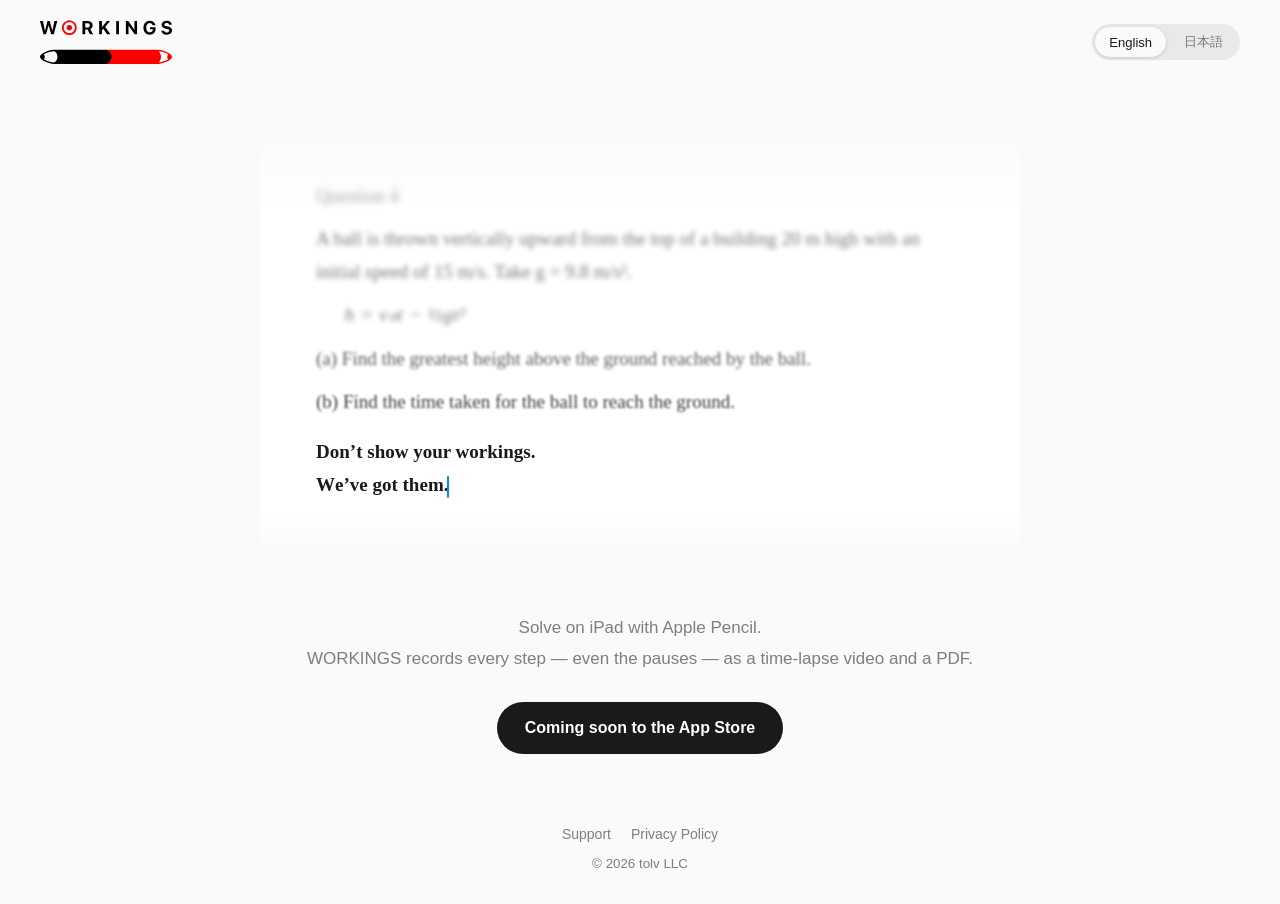
==== index.html @ f483ae44 "WORKINGS のサービスサイトを公開 Co-Authored-By: Claude Opus 5.5 <noreply@anthropic.com>" ====
<!doctype html>
<html lang="en">
<head>
  <meta charset="utf-8">
  <meta name="viewport" content="width=device-width, initial-scale=1">
  <title>WORKINGS — Don’t show your workings. We’ve got them.</title>
  <meta name="description" content="Solve on iPad with Apple Pencil. WORKINGS records every step — even the pauses — as a time-lapse video and a PDF.">
  <meta property="og:title" content="WORKINGS">
  <meta property="og:description" content="Don’t show your workings. We’ve got them.">
  <meta property="og:type" content="website">
  <meta property="og:image" content="https://from086.github.io/workings-site/images/og-image.png">
  <meta name="twitter:card" content="summary_large_image">
  <link rel="icon" href="favicon.ico" sizes="any">
  <link rel="icon" href="images/icon-192.png" type="image/png" sizes="192x192">
  <link rel="apple-touch-icon" href="images/apple-touch-icon.png">
  <meta name="theme-color" content="#fafafa">
  <link rel="stylesheet" href="style.css">
  <script src="main.js" defer></script>
</head>
<body>
  <header class="site-header">
    <a class="logo" href="./">
      <img class="logo-light" src="images/logo-light.svg" width="120" height="40" alt="WORKINGS">
      <img class="logo-dark" src="images/logo-dark.svg" width="120" height="40" alt="WORKINGS">
    </a>
    <nav class="lang-switch" aria-label="Language">
      <button type="button" data-set-lang="en">English</button>
      <button type="button" data-set-lang="ja">日本語</button>
    </nav>
  </header>

  <main>
    <section class="hero" id="hero">
      <h1 class="visually-hidden">
        <span data-lang="en">Don’t show your workings. We’ve got them.</span>
        <span data-lang="ja">問題を解いた手順は必要ありません。こちらで把握します。</span>
      </h1>

      <!-- 数学の問題文。最後の 1 文にだけピントが合い、カーソルで書き換えられる -->
      <figure class="paper" aria-hidden="true">
        <div class="problem" data-lang="en">
          <p class="line blur-4">Question 4</p>
          <p class="line blur-3">A ball is thrown vertically upward from the top of a building 20 m high with an initial speed of 15 m/s. Take g = 9.8 m/s².</p>
          <p class="line blur-3 formula">h = v₀t − ½gt²</p>
          <p class="line blur-2">(a) Find the greatest height above the ground reached by the ball.</p>
          <p class="line blur-1">(b) Find the time taken for the ball to reach the ground.</p>
          <p class="line focus"><span class="edit" data-edit="en">Don’t show your workings.<br>We’ve got them.</span></p>
        </div>
        <div class="problem" data-lang="ja">
          <p class="line blur-4">問 4</p>
          <p class="line blur-3">高さ 20 m の建物の屋上から、初速 15 m/s でボールを真上に投げ上げた。重力加速度の大きさを 9.8 m/s² とする。</p>
          <p class="line blur-3 formula">h = v₀t − ½gt²</p>
          <p class="line blur-2">(1) ボールが達する、地面からの最高点の高さを求めよ。</p>
          <p class="line blur-1">(2) ボールが地面に達するまでの時間を求めよ。</p>
          <p class="line focus"><span class="edit" data-edit="ja">問題を解いた手順は必要ありません。<br>こちらで把握します。</span></p>
        </div>
      </figure>

      <p class="lead after-headline">
        <span data-lang="en">Solve on iPad with Apple Pencil.<br>WORKINGS records every step — even the pauses — as a time-lapse video and a PDF.</span>
        <span data-lang="ja">iPad と Apple Pencil で解くだけ。<br>考えて手が止まった時間も含めて、解答の過程をタイムラプス動画と PDF に記録します。</span>
      </p>

      <!--
        App Store への導線。公開後は href を App Store の URL に変え、
        Apple 公式の「App Store からダウンロード」バッジ画像に差し替える。
      -->
      <a class="store-button after-headline" href="#" aria-disabled="true">
        <span data-lang="en">Coming soon to the App Store</span>
        <span data-lang="ja">App Store で近日公開</span>
      </a>
    </section>
  </main>

  <footer class="site-footer">
    <nav class="footer-links">
      <a href="support.html"><span data-lang="en">Support</span><span data-lang="ja">サポート</span></a>
      <a href="privacy.html"><span data-lang="en">Privacy Policy</span><span data-lang="ja">プライバシーポリシー</span></a>
    </nav>
    <small>© 2026 tolv LLC</small>
  </footer>
</body>
</html>
---- style.css ----
/* ========== 色・文字 ========== */
:root {
  --bg: #fafafa;
  --text: #1a1a1a;
  --text-secondary: rgba(60, 60, 67, 0.65);
  --paper: #ffffff;
  --paper-text: #1a1a1a;
  --paper-shadow: 0 0 10px rgba(0, 0, 0, 0.1), 0 24px 60px rgba(0, 0, 0, 0.08);
  --caret: #0a84ff;
  --button-bg: #1a1a1a;
  --button-text: #ffffff;
  --sans: -apple-system, BlinkMacSystemFont, "Hiragino Sans", "Hiragino Kaku Gothic ProN", "Noto Sans JP", "Segoe UI", sans-serif;
  --serif: "Iowan Old Style", "Times New Roman", "Hiragino Mincho ProN", "Yu Mincho", "Noto Serif JP", serif;
  color-scheme: light;
}

@media (prefers-color-scheme: dark) {
  :root:not([data-theme="light"]) {
    --bg: #111113;
    --text: #f2f2f7;
    --text-secondary: rgba(235, 235, 245, 0.6);
    --button-bg: #f2f2f7;
    --button-text: #111113;
    /* 紙と問題文も反転させる（背景よりわずかに明るい紙に、明るい文字） */
    --paper: #1c1c1e;
    --paper-text: #f2f2f7;
    --paper-shadow: 0 0 10px rgba(0, 0, 0, 0.5), 0 24px 60px rgba(0, 0, 0, 0.4);
    color-scheme: dark;
  }
}

* { box-sizing: border-box; }

html, body { margin: 0; }

body {
  min-height: 100vh;
  min-height: 100dvh;
  display: flex;
  flex-direction: column;
  background: var(--bg);
  color: var(--text);
  font-family: var(--sans);
  -webkit-font-smoothing: antialiased;
}

/* 表示中でない言語の要素を隠す */
:root[lang="en"] [data-lang="ja"],
:root[lang="ja"] [data-lang="en"] {
  display: none;
}

.visually-hidden {
  position: absolute;
  width: 1px;
  height: 1px;
  overflow: hidden;
  clip-path: inset(50%);
  white-space: nowrap;
}

/* ========== ヘッダー・フッター ========== */
.site-header {
  display: flex;
  align-items: center;
  justify-content: space-between;
  padding: 20px clamp(16px, 4vw, 40px);
}

/* ロゴ。明るい背景用（黒）と暗い背景用（白）を、表示モードに合わせて切り替える */
.logo {
  display: block;
  line-height: 0;
}

.logo img {
  width: auto;
  height: clamp(36px, 6vw, 44px);
}

.logo-dark { display: none; }

@media (prefers-color-scheme: dark) {
  :root:not([data-theme="light"]) .logo-light { display: none; }
  :root:not([data-theme="light"]) .logo-dark { display: inline; }
}

.lang-switch {
  display: flex;
  gap: 4px;
  padding: 3px;
  border-radius: 999px;
  background: color-mix(in srgb, var(--text) 7%, transparent);
}

.lang-switch button {
  border: 0;
  border-radius: 999px;
  padding: 6px 14px;
  background: transparent;
  color: var(--text-secondary);
  font: inherit;
  font-size: 13px;
  cursor: pointer;
}

.lang-switch button[aria-pressed="true"] {
  background: var(--bg);
  color: var(--text);
  box-shadow: 0 1px 4px rgba(0, 0, 0, 0.12);
}

.site-footer {
  padding: 32px 16px;
  text-align: center;
  color: var(--text-secondary);
}

.footer-links {
  display: flex;
  justify-content: center;
  gap: 20px;
  margin-bottom: 12px;
  font-size: 14px;
}

.footer-links a {
  color: var(--text-secondary);
  text-decoration: none;
}

.footer-links a:hover { text-decoration: underline; }

/* ========== プライバシーポリシー・サポート ========== */
.doc-main {
  display: block;
  padding: 16px;
}

.doc {
  max-width: 680px;
  margin: 0 auto;
  line-height: 1.8;
  font-size: 16px;
}

.doc h1 { font-size: clamp(26px, 5vw, 32px); margin: 16px 0 4px; }
.doc h2 { font-size: 19px; margin: 36px 0 8px; }
.doc h3 { font-size: 16px; margin: 24px 0 4px; }
.doc p, .doc ol { margin: 0 0 12px; }
.doc ol { padding-left: 1.4em; }
.doc a { color: var(--caret); }
.doc-date { color: var(--text-secondary); font-size: 14px; }

/* ========== ヒーロー ========== */
main {
  flex: 1;
  display: grid;
  place-items: center;
  padding: clamp(16px, 4vw, 40px) 16px;
}

.hero {
  width: 100%;
  max-width: 760px;
  display: flex;
  flex-direction: column;
  align-items: center;
  text-align: center;
}

/* 回答用紙（A4 の一部を切り取ったような紙） */
.paper {
  position: relative;
  width: 100%;
  margin: 0 0 clamp(32px, 6vw, 56px);
  padding: clamp(28px, 6vw, 56px) clamp(22px, 6vw, 56px);
  background: var(--paper);
  color: var(--paper-text);
  box-shadow: var(--paper-shadow);
  text-align: left;
  font-family: var(--serif);
  /* 紙の上下の端をフェードさせ、紙の一部を写しているように見せる */
  -webkit-mask-image: linear-gradient(to bottom, transparent 0, #000 22%, #000 88%, transparent 100%);
  mask-image: linear-gradient(to bottom, transparent 0, #000 22%, #000 88%, transparent 100%);
  animation: paper-in 1.2s ease-out both;
}

.problem { display: flex; flex-direction: column; gap: 0.7em; }

.line {
  margin: 0;
  font-size: clamp(15px, 2.3vw, 19px);
  line-height: 1.7;
}

.formula { font-style: italic; letter-spacing: 0.04em; padding-left: 1.5em; }

/* ピントの合っている行から離れるほど強くぼかす（被写界深度）。
   開いた直後は全体にピントが合っていて、0.7 秒後に周りだけがぼけていく */
.blur-1 { --blur: 1.1px; --dim: 0.85; }
.blur-2 { --blur: 1.8px; --dim: 0.72; }
.blur-3 { --blur: 2.6px; --dim: 0.6; }
.blur-4 { --blur: 3.4px; --dim: 0.5; }

[class*="blur-"] {
  animation: defocus 1.1s ease-in-out 0.7s both;
}

@keyframes defocus {
  from { filter: blur(0); opacity: 1; }
  to { filter: blur(var(--blur)); opacity: var(--dim); }
}

/* ピントの合う 1 文。文字の大きさは問題文と同じ（周りがぼけることで目立たせる）。
   問題文との間隔は、段落どうしの間隔（0.7em）の 1.5 倍にする */
.focus {
  margin-top: 0.35em;
  font-weight: 600;
}

/* 日本語は文節の途中で改行しない（対応していないブラウザでは通常の改行になる） */
:root[lang="ja"] .focus,
:root[lang="ja"] .lead {
  word-break: auto-phrase;
}

/* ========== 書き換えのアニメーション ==========
   main.js が 1 文字ずつ <span class="ch"> に分け、
   現れる時刻 --in・消える時刻 --out を割り当てる。表示の切り替えはすべて CSS で行う。
   （display はアニメーションで切り替えられない場合があるため、文字は大きさ 0 で隠す） */
.edit .ch {
  font-size: 0;
  animation: ch-show 0s var(--in, 0s) forwards;
}

.edit .ch.out {
  animation: ch-show 0s var(--in, 0s) forwards, ch-hide 0s var(--out) forwards;
}

/* カーソル（その時刻に、その位置にあるときだけ表示される） */
.edit .caret {
  position: relative;
  visibility: hidden;
  animation: caret-show 0s var(--in, 0s) forwards;
}

.edit .caret.out {
  animation: caret-show 0s var(--in, 0s) forwards, caret-hide 0s var(--out) forwards;
}

.edit .caret::after {
  content: "";
  position: absolute;
  left: -1px;
  top: 0.12em;
  width: 2px;
  height: 1.15em;
  border-radius: 1px;
  background: var(--caret);
  animation: blink 1.06s steps(1, end) var(--in, 0s) infinite;
}

@keyframes ch-show { to { font-size: 1em; } }
@keyframes ch-hide { to { font-size: 0; } }
@keyframes caret-show { to { visibility: visible; } }
@keyframes caret-hide { to { visibility: hidden; } }
@keyframes blink { 50% { opacity: 0; } }

@keyframes paper-in {
  from { opacity: 0; transform: translateY(12px); }
}

/* ========== 説明文・ボタン（書き換えが終わってから表示） ========== */
.after-headline {
  animation: fade-up 1.1s ease-out var(--reveal, 0s) both;
}

@keyframes fade-up {
  from { opacity: 0; transform: translateY(8px); }
  to { opacity: 1; transform: none; }
}

.lead {
  margin: 0 0 28px;
  color: var(--text-secondary);
  font-size: clamp(15px, 2vw, 17px);
  line-height: 1.8;
}

.store-button {
  display: inline-flex;
  align-items: center;
  gap: 8px;
  min-height: 52px;
  padding: 0 28px;
  border-radius: 999px;
  background: var(--button-bg);
  color: var(--button-text);
  font-size: 16px;
  font-weight: 600;
  text-decoration: none;
}

.store-button[aria-disabled="true"] {
  cursor: default;
}

/* 動きを減らす設定のときは、アニメーションなしで書き換え後の文を表示する */
@media (prefers-reduced-motion: reduce) {
  .paper, .after-headline { animation: none; opacity: 1; }
  [class*="blur-"] { animation: none; filter: blur(var(--blur)); opacity: var(--dim); }
}
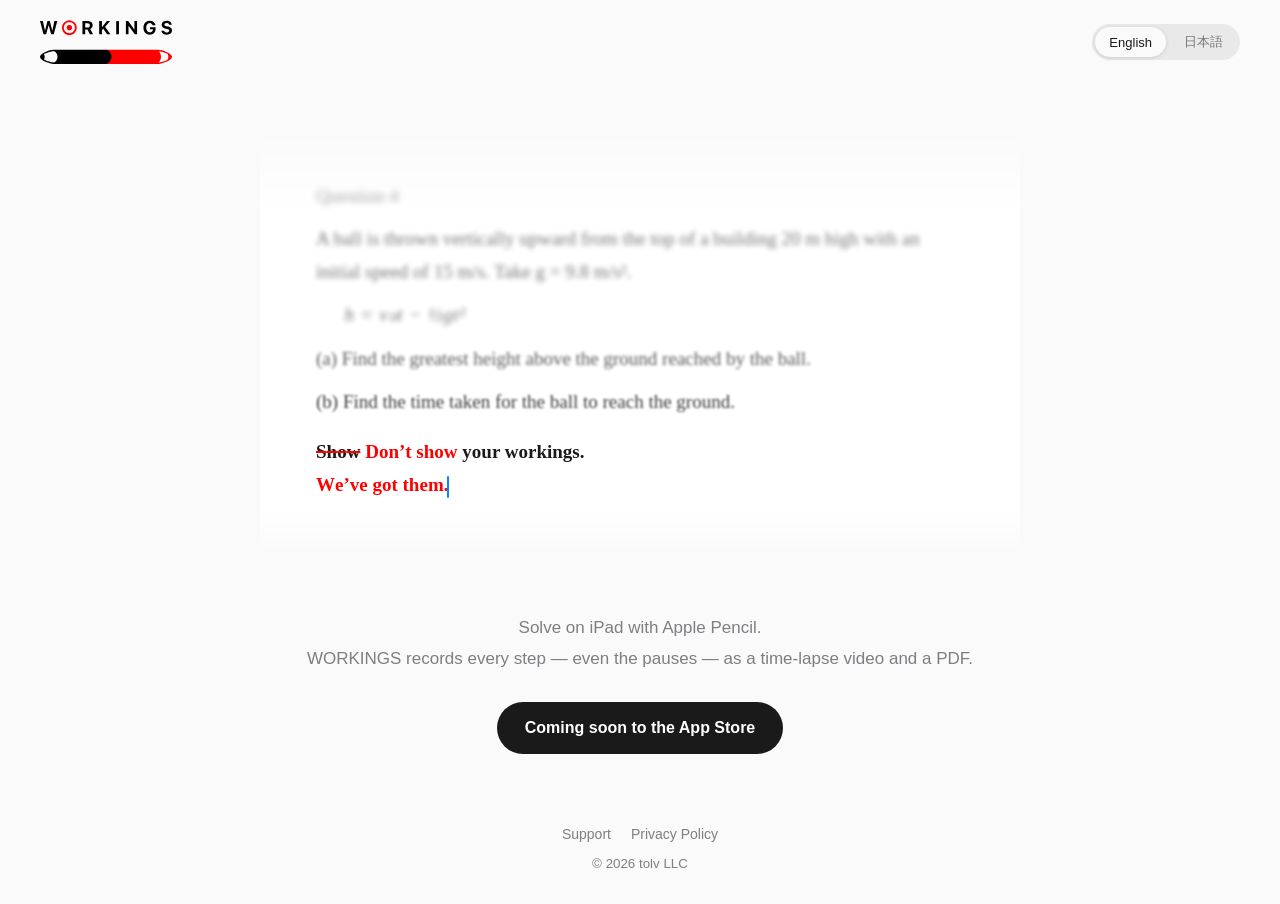
==== commit 2c6b8620: "キャッチコピーを変更し、書き換えを打ち消し線と赤字で見せる Co-Authored-By: Claude Opus 5.5 <noreply@anthropic.com>" ====
--- a/index.html
+++ b/index.html
@@ -33,7 +33,7 @@
     <section class="hero" id="hero">
       <h1 class="visually-hidden">
         <span data-lang="en">Don’t show your workings. We’ve got them.</span>
-        <span data-lang="ja">問題を解いた手順は必要ありません。こちらで把握します。</span>
+        <span data-lang="ja">解答の過程は必要ありません。こちらで把握します。</span>
       </h1>
 
       <!-- 数学の問題文。最後の 1 文にだけピントが合い、カーソルで書き換えられる -->
@@ -44,7 +44,7 @@
           <p class="line blur-3 formula">h = v₀t − ½gt²</p>
           <p class="line blur-2">(a) Find the greatest height above the ground reached by the ball.</p>
           <p class="line blur-1">(b) Find the time taken for the ball to reach the ground.</p>
-          <p class="line focus"><span class="edit" data-edit="en">Don’t show your workings.<br>We’ve got them.</span></p>
+          <p class="line focus"><span class="edit" data-edit="en"><s>Show</s><ins> Don’t show</ins> your workings.<br><ins>We’ve got them.</ins></span></p>
         </div>
         <div class="problem" data-lang="ja">
           <p class="line blur-4">問 4</p>
@@ -52,7 +52,7 @@
           <p class="line blur-3 formula">h = v₀t − ½gt²</p>
           <p class="line blur-2">(1) ボールが達する、地面からの最高点の高さを求めよ。</p>
           <p class="line blur-1">(2) ボールが地面に達するまでの時間を求めよ。</p>
-          <p class="line focus"><span class="edit" data-edit="ja">問題を解いた手順は必要ありません。<br>こちらで把握します。</span></p>
+          <p class="line focus"><span class="edit" data-edit="ja">解答の過程<s>も明記しなさい</s><ins>は必要ありません</ins>。<br><ins>こちらで把握します。</ins></span></p>
         </div>
       </figure>
 
--- a/style.css
+++ b/style.css
@@ -1,6 +1,8 @@
 /* ========== 色・文字 ========== */
 :root {
   --bg: #fafafa;
+  /* 書き換えた箇所（打ち消し線と、新しく打った文字）の色 */
+  --mark: #ff0000;
   --text: #1a1a1a;
   --text-secondary: rgba(60, 60, 67, 0.65);
   --paper: #ffffff;
@@ -234,8 +236,23 @@
   animation: ch-show 0s var(--in, 0s) forwards;
 }
 
-.edit .ch.out {
-  animation: ch-show 0s var(--in, 0s) forwards, ch-hide 0s var(--out) forwards;
+/* 新しく打った文字は赤 */
+.edit .typed,
+.edit ins {
+  color: var(--mark);
+  text-decoration: none;
+}
+
+/* 元の文字は消さずに、赤い打ち消し線を引く */
+.edit .ch.struck {
+  text-decoration-color: var(--mark);
+  text-decoration-thickness: 0.08em;
+  animation: ch-show 0s var(--in, 0s) forwards, strike 0s var(--strike) forwards;
+}
+
+.edit s {
+  text-decoration-color: var(--mark);
+  text-decoration-thickness: 0.08em;
 }
 
 /* カーソル（その時刻に、その位置にあるときだけ表示される） */
@@ -262,7 +279,7 @@
 }
 
 @keyframes ch-show { to { font-size: 1em; } }
-@keyframes ch-hide { to { font-size: 0; } }
+@keyframes strike { to { text-decoration-line: line-through; } }
 @keyframes caret-show { to { visibility: visible; } }
 @keyframes caret-hide { to { visibility: hidden; } }
 @keyframes blink { 50% { opacity: 0; } }
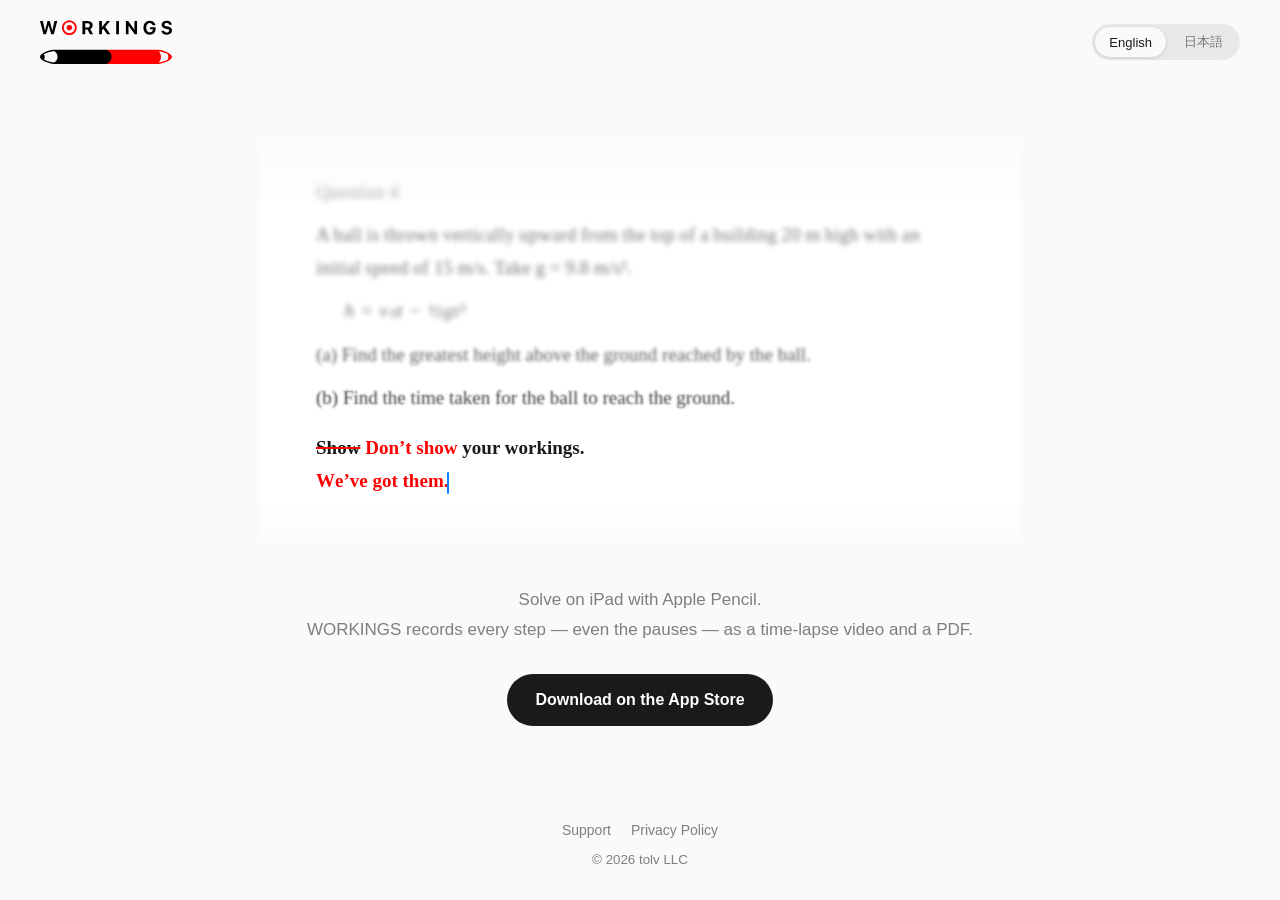
==== commit b5bd04e8: "App Store の公開に合わせて、ダウンロードボタンをストアにつなぐ Co-Authored-By: Claude Opus 5.5 <noreply@anthropic.com>" ====
--- a/index.html
+++ b/index.html
@@ -14,6 +14,8 @@
   <link rel="icon" href="images/icon-192.png" type="image/png" sizes="192x192">
   <link rel="apple-touch-icon" href="images/apple-touch-icon.png">
   <meta name="theme-color" content="#fafafa">
+  <!-- iPhone・iPad の Safari で、ページ上部に App Store へのバナーを出す -->
+  <meta name="apple-itunes-app" content="app-id=6820890998">
   <link rel="stylesheet" href="style.css">
   <script src="main.js" defer></script>
 </head>
@@ -61,13 +63,10 @@
         <span data-lang="ja">iPad と Apple Pencil で解くだけ。<br>考えて手が止まった時間も含めて、解答の過程をタイムラプス動画と PDF に記録します。</span>
       </p>
 
-      <!--
-        App Store への導線。公開後は href を App Store の URL に変え、
-        Apple 公式の「App Store からダウンロード」バッジ画像に差し替える。
-      -->
-      <a class="store-button after-headline" href="#" aria-disabled="true">
-        <span data-lang="en">Coming soon to the App Store</span>
-        <span data-lang="ja">App Store で近日公開</span>
+      <!-- App Store への導線。国を指定しない URL にして、見る人の国のストアが開くようにする -->
+      <a class="store-button after-headline" href="https://apps.apple.com/app/id6820890998">
+        <span data-lang="en">Download on the App Store</span>
+        <span data-lang="ja">App Store からダウンロード</span>
       </a>
     </section>
   </main>
--- a/style.css
+++ b/style.css
@@ -159,7 +159,8 @@
   flex: 1;
   display: grid;
   place-items: center;
-  padding: clamp(16px, 4vw, 40px) 16px;
+  /* 上の余白は小さめにして、iPad の横向きでも App Store のボタンまでが最初の画面に収まるようにする */
+  padding: clamp(4px, 1vw, 12px) 16px clamp(16px, 4vw, 40px);
 }
 
 .hero {
@@ -175,7 +176,7 @@
 .paper {
   position: relative;
   width: 100%;
-  margin: 0 0 clamp(32px, 6vw, 56px);
+  margin: 0 0 clamp(20px, 3vw, 32px);
   padding: clamp(28px, 6vw, 56px) clamp(22px, 6vw, 56px);
   background: var(--paper);
   color: var(--paper-text);
@@ -199,7 +200,9 @@
 .formula { font-style: italic; letter-spacing: 0.04em; padding-left: 1.5em; }
 
 /* ピントの合っている行から離れるほど強くぼかす（被写界深度）。
-   開いた直後は全体にピントが合っていて、0.7 秒後に周りだけがぼけていく */
+   開いた直後は全体にピントが合っていて、0.7 秒後に周りだけがぼけていく。
+   filter: blur は Safari（Mac・iPad）で要素の端にピンクの線が出ることがあるため、
+   文字を透明にして、ぼかした文字の影（text-shadow）でぼけを表す。影のぼかし半径は blur() の約 2 倍 */
 .blur-1 { --blur: 1.1px; --dim: 0.85; }
 .blur-2 { --blur: 1.8px; --dim: 0.72; }
 .blur-3 { --blur: 2.6px; --dim: 0.6; }
@@ -210,8 +213,8 @@
 }
 
 @keyframes defocus {
-  from { filter: blur(0); opacity: 1; }
-  to { filter: blur(var(--blur)); opacity: var(--dim); }
+  from { color: var(--paper-text); text-shadow: 0 0 0 transparent; opacity: 1; }
+  to { color: transparent; text-shadow: 0 0 calc(var(--blur) * 2) var(--paper-text); opacity: var(--dim); }
 }
 
 /* ピントの合う 1 文。文字の大きさは問題文と同じ（周りがぼけることで目立たせる）。
@@ -319,12 +322,12 @@
   text-decoration: none;
 }
 
-.store-button[aria-disabled="true"] {
-  cursor: default;
+.store-button:hover {
+  opacity: 0.85;
 }
 
 /* 動きを減らす設定のときは、アニメーションなしで書き換え後の文を表示する */
 @media (prefers-reduced-motion: reduce) {
   .paper, .after-headline { animation: none; opacity: 1; }
-  [class*="blur-"] { animation: none; filter: blur(var(--blur)); opacity: var(--dim); }
-}
+  [class*="blur-"] { animation: none; color: transparent; text-shadow: 0 0 calc(var(--blur) * 2) var(--paper-text); opacity: var(--dim); }
+}
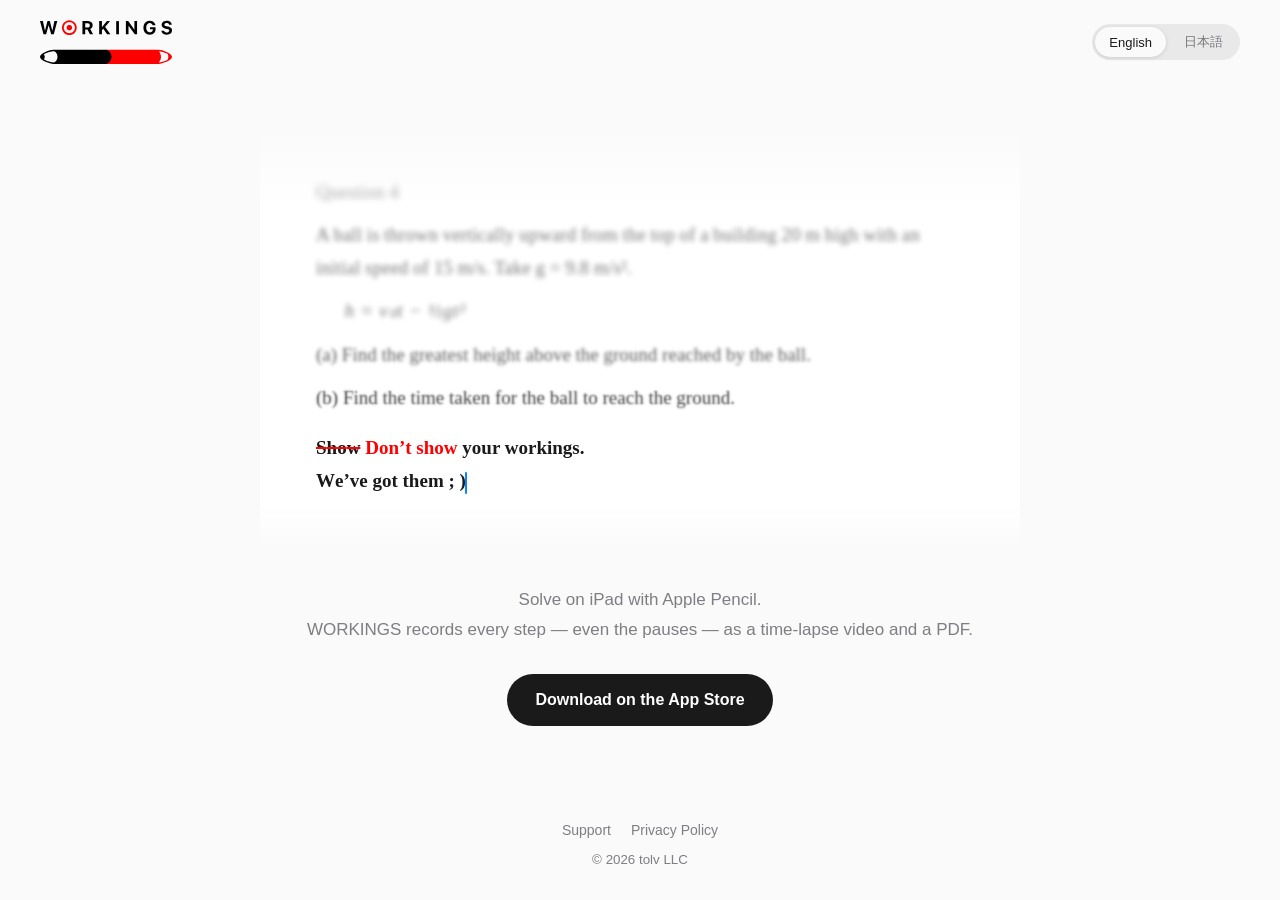
==== commit 5b5f7d95: "キャッチコピーの 2 行目を変え、黒で打つ Co-Authored-By: Claude Opus 5.5 <noreply@anthropic.com>" ====
--- a/index.html
+++ b/index.html
@@ -34,8 +34,8 @@
   <main>
     <section class="hero" id="hero">
       <h1 class="visually-hidden">
-        <span data-lang="en">Don’t show your workings. We’ve got them.</span>
-        <span data-lang="ja">解答の過程は必要ありません。こちらで把握します。</span>
+        <span data-lang="en">Don’t show your workings. We’ve got them ; )</span>
+        <span data-lang="ja">解答の過程は必要ありません。こちらで把握しておきます 😉</span>
       </h1>
 
       <!-- 数学の問題文。最後の 1 文にだけピントが合い、カーソルで書き換えられる -->
@@ -46,7 +46,7 @@
           <p class="line blur-3 formula">h = v₀t − ½gt²</p>
           <p class="line blur-2">(a) Find the greatest height above the ground reached by the ball.</p>
           <p class="line blur-1">(b) Find the time taken for the ball to reach the ground.</p>
-          <p class="line focus"><span class="edit" data-edit="en"><s>Show</s><ins> Don’t show</ins> your workings.<br><ins>We’ve got them.</ins></span></p>
+          <p class="line focus"><span class="edit" data-edit="en"><s>Show</s><ins> Don’t show</ins> your workings.<br>We’ve got them ; )</span></p>
         </div>
         <div class="problem" data-lang="ja">
           <p class="line blur-4">問 4</p>
@@ -54,7 +54,7 @@
           <p class="line blur-3 formula">h = v₀t − ½gt²</p>
           <p class="line blur-2">(1) ボールが達する、地面からの最高点の高さを求めよ。</p>
           <p class="line blur-1">(2) ボールが地面に達するまでの時間を求めよ。</p>
-          <p class="line focus"><span class="edit" data-edit="ja">解答の過程<s>も明記しなさい</s><ins>は必要ありません</ins>。<br><ins>こちらで把握します。</ins></span></p>
+          <p class="line focus"><span class="edit" data-edit="ja">解答の過程<s>も明記しなさい</s><ins>は必要ありません</ins>。<br>こちらで把握しておきます 😉</span></p>
         </div>
       </figure>
 
